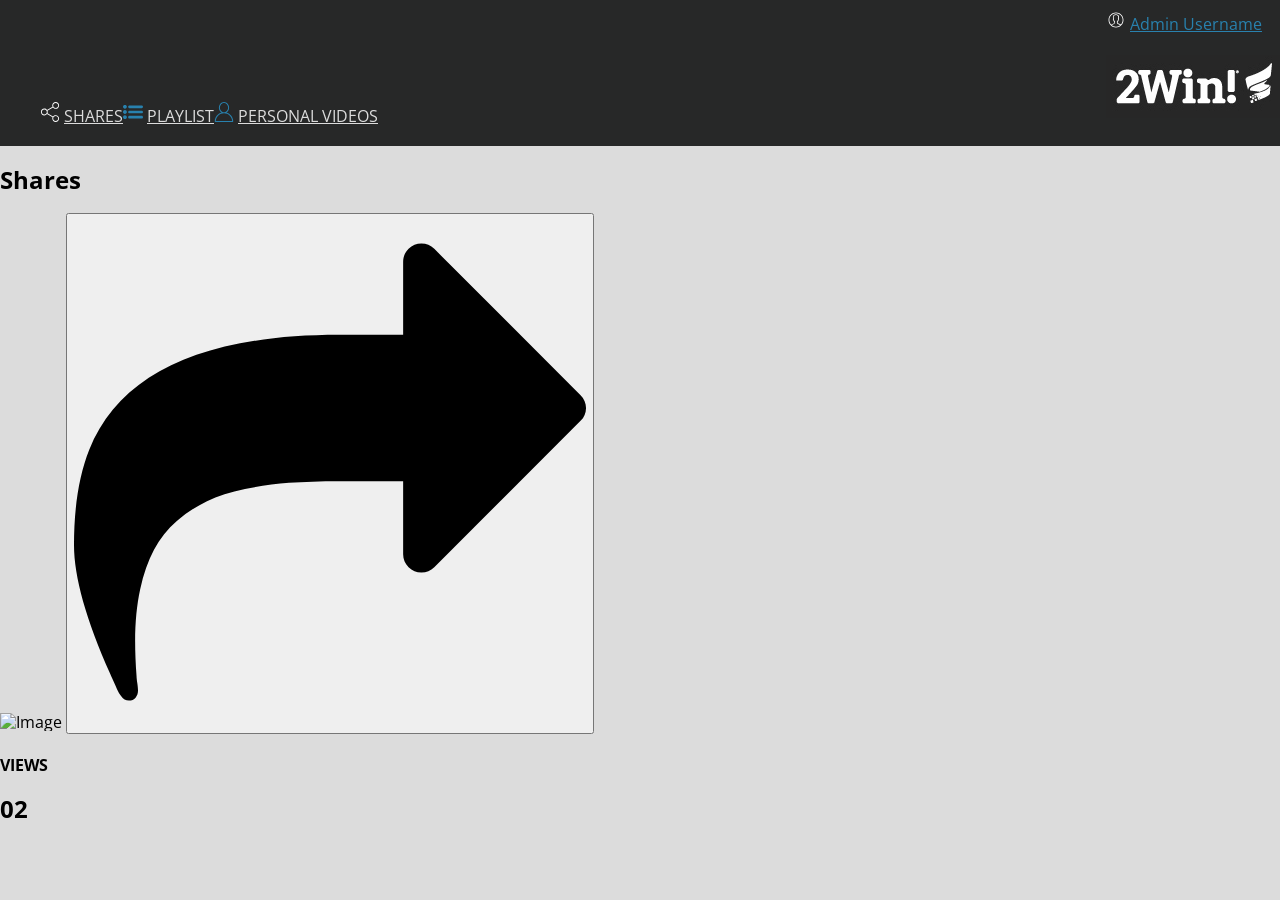
==== src/index.html @ eaaf0f6b "Start work with Html,add images, start work with styles.css file" ====
<!DOCTYPE html>
<html lang="en">
  <head>
    <meta charset="UTF-8">
    <link rel="preconnect" href="https://fonts.googleapis.com"> 
    <link rel="preconnect" href="https://fonts.gstatic.com" crossorigin> 
    <link href="https://fonts.googleapis.com/css2?family=Open+Sans&display=swap" rel="stylesheet">
    <link rel="stylesheet" href="normalize.css">
    <link rel="stylesheet" href="styles.css">
    <meta name="viewport" content="width=device-width, initial-scale=1">
    <title>Static Comp</title>
  </head>
  <body>
    <nav class="navigation">
        <ul class="nav">
            <li>
                <img src="images/nav_shares.svg" alt="share-icon">
                <a href="#">SHARES</a>
            </li>
            <li>
                <img src="images/nav_playlists.svg" alt="share-icon">
                <a href="#">PLAYLIST</a>
             </li>
             <li>
                <img src="images/nav_videos.svg" alt="share-icon">
                <a href="#">PERSONAL VIDEOS</a>
             </li>
        </ul>
        <div class="right">
            <div class="user-name">
                <img src="images/nav_username.svg" alt="share-icon">
                <a href="#">Admin Username</a>
            </div>
            <h1>
                <img src="images/logo.png" alt="Logo">
            </h1>
        </div>
    </nav>
    <main>
        <h2>Shares</h2>
        <section class="shares-container">
            <header>
                <img src="images/img1.svg" alt="Image">
                <button>
                    <img src="images/share_btn_icon.svg" alt="Share Arrow">
                </button>
                <h4>VIEWS</h4>
                <h2>02</h2>
            </header>

        </section>
    </main>
<!-- Do not include the scripts.js file here - it is done automatically by the webpack server -->
    <script src=""></script>
  </body>
</html>
---- src/styles.css ----
html {
    font-family: 'Open Sans', sans-serif;  
}
body {
    background-color: gainsboro;
}

.navigation {
    background-color: #272828;
    display: flex;
   justify-content: space-between;
}

.navigation .nav {
    display:inline;      
    display: flex;
    margin-top: 8%;
}
/* **************for iphone is next line******* */

@media only screen and (max-width: 600px) {

    .navigation .nav {
        font-size: smaller;
        flex-direction: column;
        justify-content: space-around;
        text-align: left;
        margin-left: 0;
        padding: 8px;
        max-width: 400px;   
    }  
}

.navigation .nav li{
    display: inline;
}

.navigation .nav li a {
    color: gainsboro;
}

.navigation .nav li img {
    height: 20px;
    display: inline;
}


.navigation .right {
    display: flex;
    flex-direction: column;
    justify-content: space-between;
    margin-top: 10px;
}
.navigation .right .user-name a {
    color: #2985b4f5;
}
.navigation .right .user-name img {
    height: 20px;
}
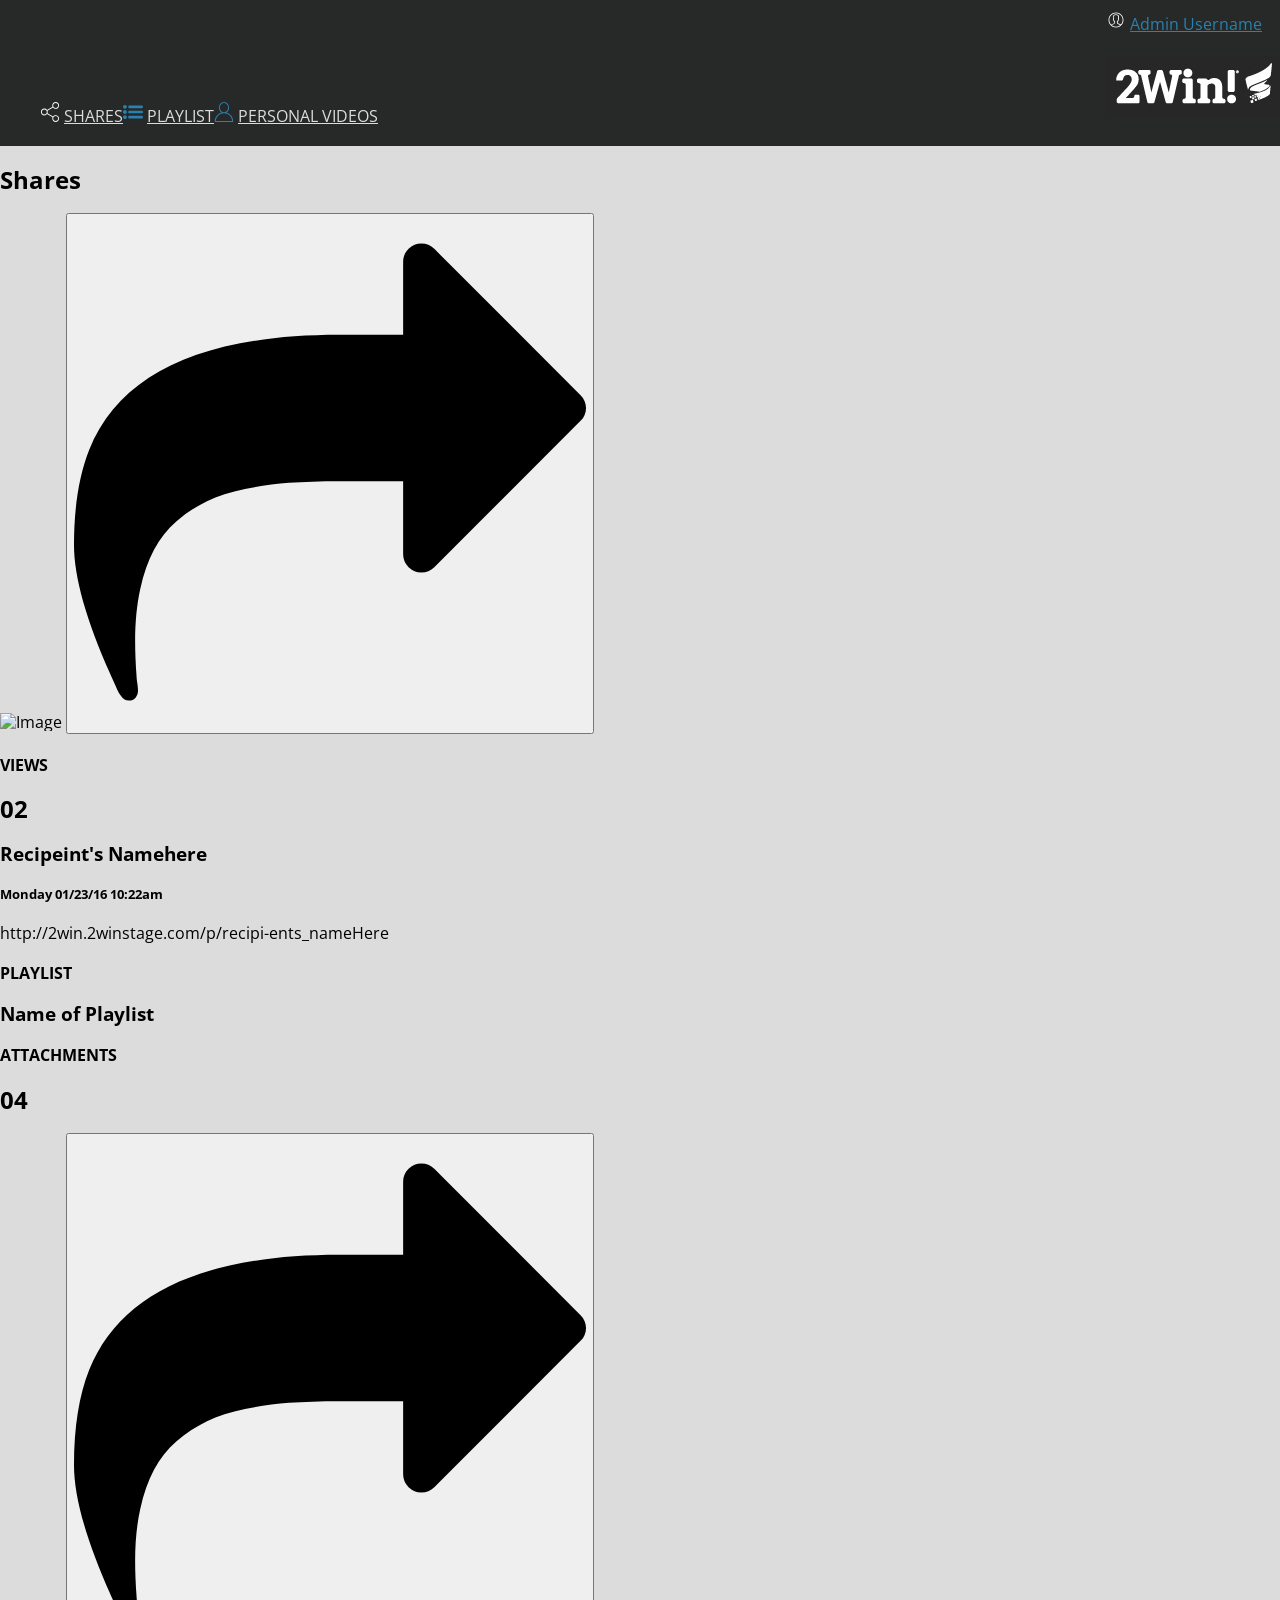
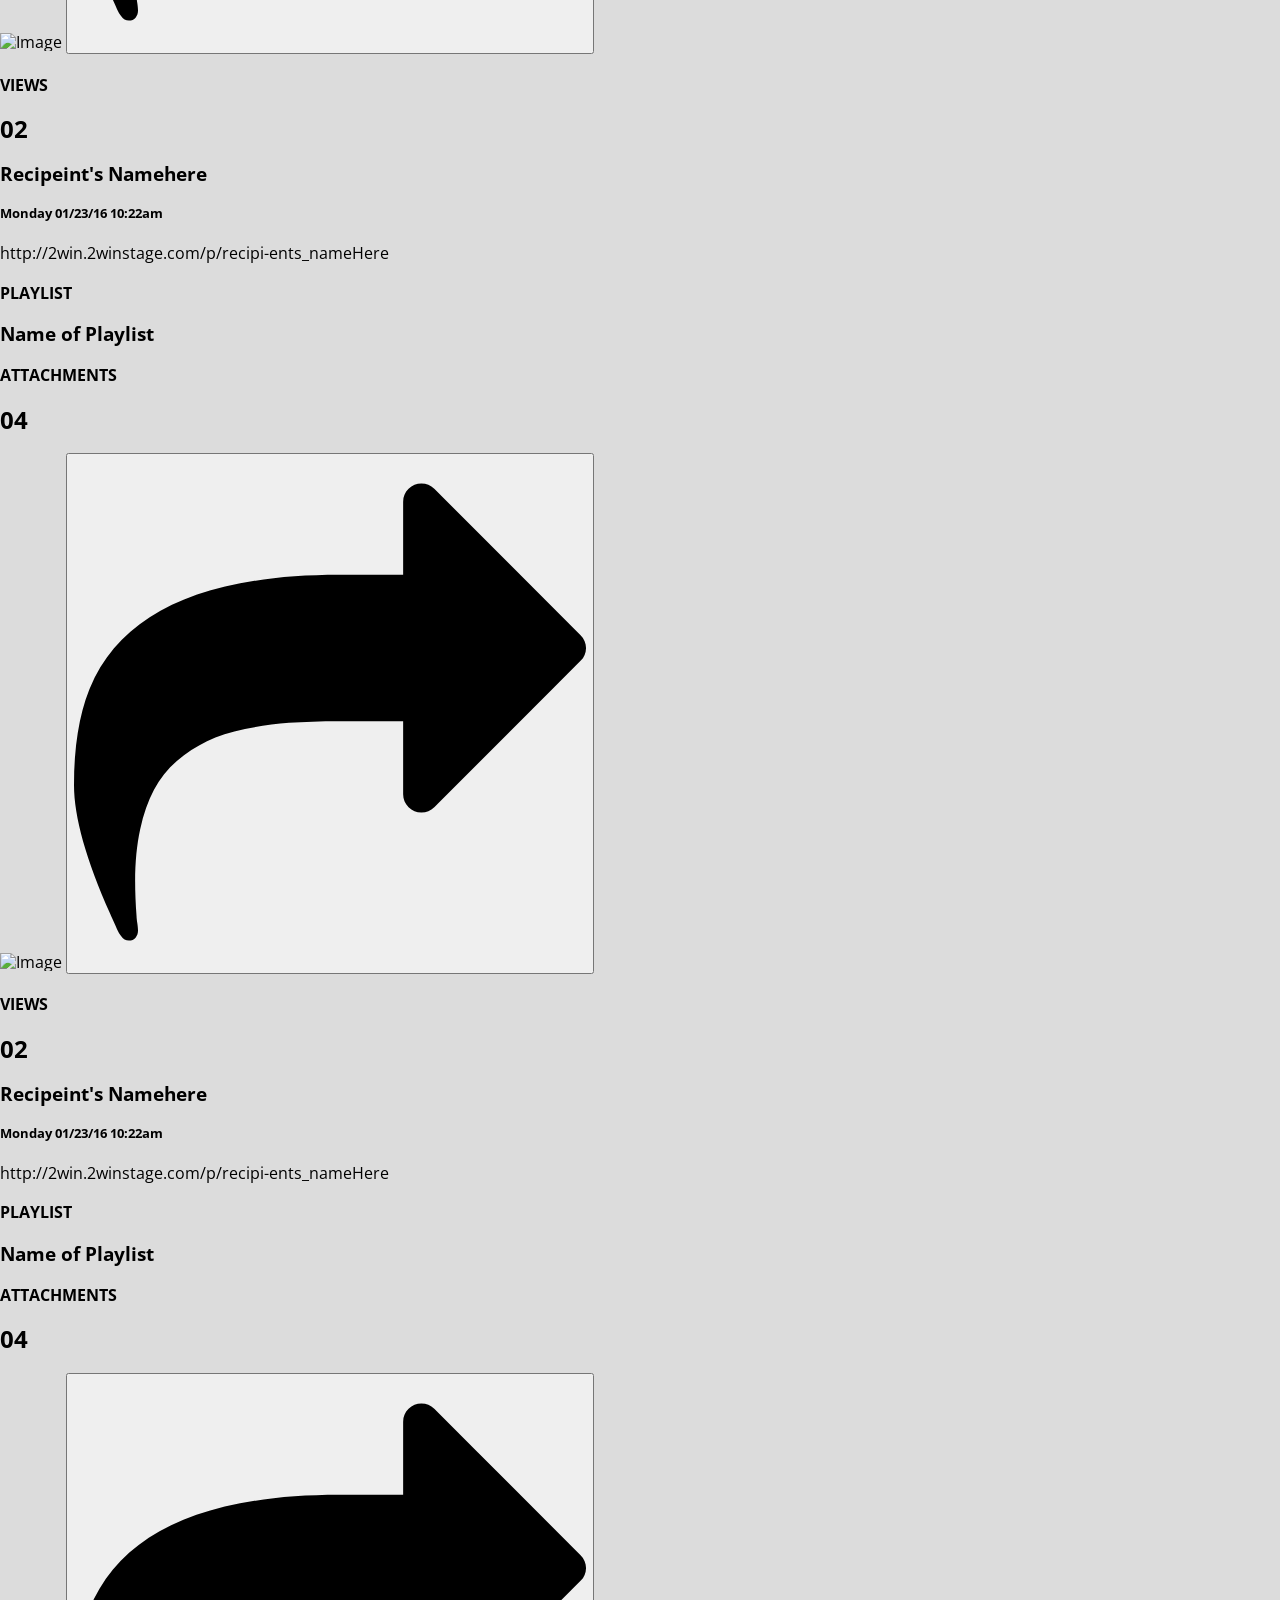
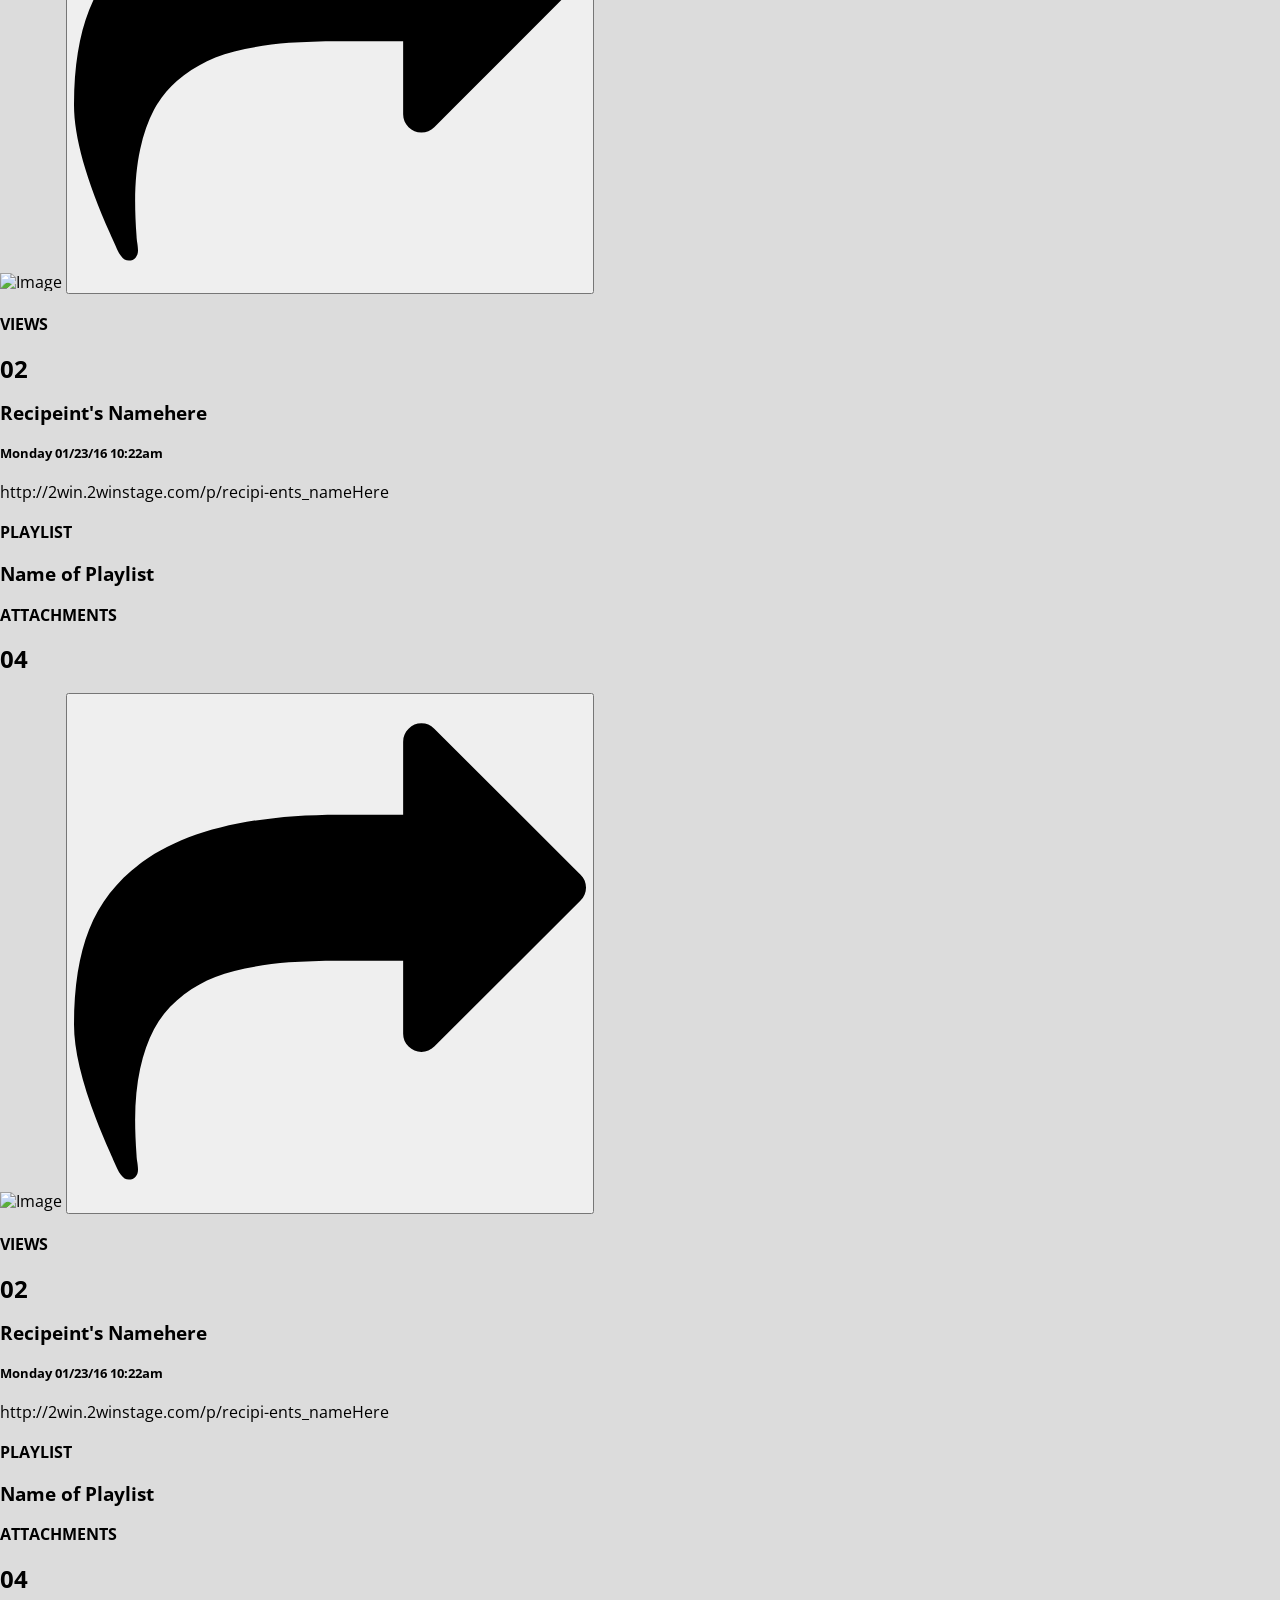
==== commit ee13cad3: "Add shares container area" ====
--- a/src/index.html
+++ b/src/index.html
@@ -38,18 +38,109 @@
     </nav>
     <main>
         <h2>Shares</h2>
-        <section class="shares-container">
-            <header>
-                <img src="images/img1.svg" alt="Image">
-                <button>
-                    <img src="images/share_btn_icon.svg" alt="Share Arrow">
-                </button>
-                <h4>VIEWS</h4>
-                <h2>02</h2>
-            </header>
+        <div class="shares-container">
+            <section class="card-container">
+                <header class="card-header">
+                    <img id="backgroundImage1" src="images/img1.svg" alt="Image">
+                    <button id="shareIcon">
+                        <img src="images/share_btn_icon.svg" alt="Share Arrow">
+                    </button>
+                    <h4>VIEWS</h4>
+                    <h2>02</h2>
+                </header>
+                <section class="card-body">
+                    <h3>Recipeint's Namehere</h3>
+                    <h5>Monday 01/23/16 10:22am</h5>
+                    <p>http://2win.2winstage.com/p/recipi-ents_nameHere</p>
+                    <h4>PLAYLIST</h4>
+                    <h3>Name of Playlist</h3>
+                    <h4>ATTACHMENTS</h4>
+                    <h2>04</h2>
+                </section>   
+            </section>
 
-        </section>
-    </main>
+            <section class="card-container">
+                <header class="card-header">
+                    <img id="backgroundImage2" src="images/img2.svg" alt="Image">
+                    <button id="shareIcon">
+                        <img src="images/share_btn_icon.svg" alt="Share Arrow">
+                    </button>
+                    <h4>VIEWS</h4>
+                    <h2>02</h2>
+                </header>
+                <section class="card-body">
+                    <h3>Recipeint's Namehere</h3>
+                    <h5>Monday 01/23/16 10:22am</h5>
+                    <p>http://2win.2winstage.com/p/recipi-ents_nameHere</p>
+                    <h4>PLAYLIST</h4>
+                    <h3>Name of Playlist</h3>
+                    <h4>ATTACHMENTS</h4>
+                    <h2>04</h2>
+                </section>   
+            </section>
+
+            <section class="card-container">
+                <header class="card-header">
+                    <img id="backgroundImage3" src="images/img3.svg" alt="Image">
+                    <button id="shareIcon">
+                        <img src="images/share_btn_icon.svg" alt="Share Arrow">
+                    </button>
+                    <h4>VIEWS</h4>
+                    <h2>02</h2>
+                </header>
+                <section class="card-body">
+                    <h3>Recipeint's Namehere</h3>
+                    <h5>Monday 01/23/16 10:22am</h5>
+                    <p>http://2win.2winstage.com/p/recipi-ents_nameHere</p>
+                    <h4>PLAYLIST</h4>
+                    <h3>Name of Playlist</h3>
+                    <h4>ATTACHMENTS</h4>
+                    <h2>04</h2>
+                </section>   
+            </section>
+
+            <section class="card-container">
+                <header class="card-header">
+                    <img id="backgroundImage4" src="images/img4.svg" alt="Image">
+                    <button id="shareIcon">
+                        <img src="images/share_btn_icon.svg" alt="Share Arrow">
+                    </button>
+                    <h4>VIEWS</h4>
+                    <h2>02</h2>
+                </header>
+                <section class="card-body">
+                    <h3>Recipeint's Namehere</h3>
+                    <h5>Monday 01/23/16 10:22am</h5>
+                    <p>http://2win.2winstage.com/p/recipi-ents_nameHere</p>
+                    <h4>PLAYLIST</h4>
+                    <h3>Name of Playlist</h3>
+                    <h4>ATTACHMENTS</h4>
+                    <h2>04</h2>
+                </section>   
+            </section>
+
+            <section class="card-container">
+                <header class="card-header">
+                    <img id="backgroundImage5" src="images/img5.svg" alt="Image">
+                    <button id="shareIcon">
+                        <img src="images/share_btn_icon.svg" alt="Share Arrow">
+                    </button>
+                    <h4>VIEWS</h4>
+                    <h2>02</h2>
+                </header>
+                <section class="card-body">
+                    <h3>Recipeint's Namehere</h3>
+                    <h5>Monday 01/23/16 10:22am</h5>
+                    <p>http://2win.2winstage.com/p/recipi-ents_nameHere</p>
+                    <h4>PLAYLIST</h4>
+                    <h3>Name of Playlist</h3>
+                    <h4>ATTACHMENTS</h4>
+                    <h2>04</h2>
+                </section>   
+            </section>
+        </div>
+
+        </main>
 <!-- Do not include the scripts.js file here - it is done automatically by the webpack server -->
     <script src=""></script>
   </body>
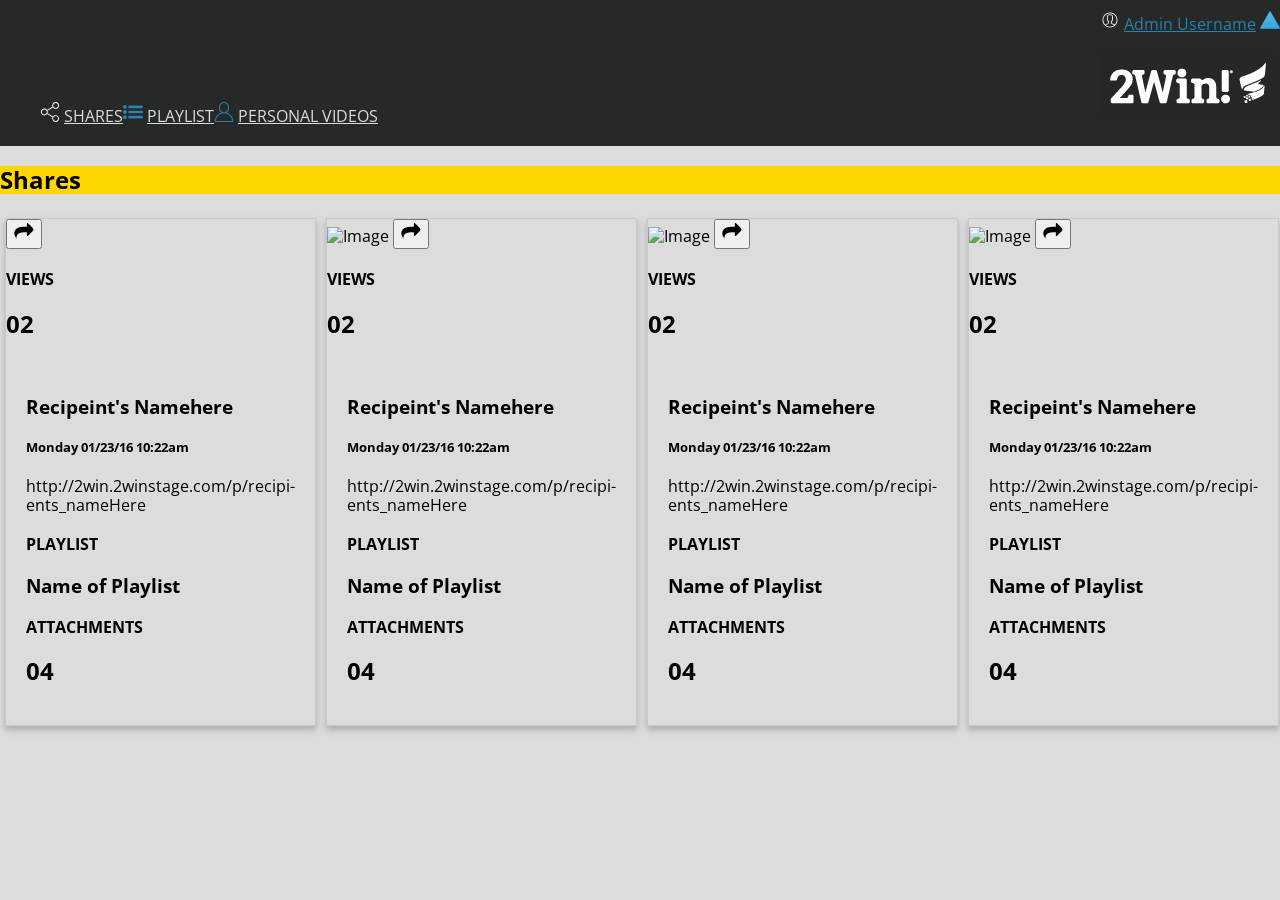
==== commit ced65c49: "work on shares area and cards" ====
--- a/src/index.html
+++ b/src/index.html
@@ -15,7 +15,7 @@
         <ul class="nav">
             <li>
                 <img src="images/nav_shares.svg" alt="share-icon">
-                <a href="#">SHARES</a>
+                <a id="shares" href="#">SHARES</a>
             </li>
             <li>
                 <img src="images/nav_playlists.svg" alt="share-icon">
@@ -30,6 +30,7 @@
             <div class="user-name">
                 <img src="images/nav_username.svg" alt="share-icon">
                 <a href="#">Admin Username</a>
+                <img id="arrow" src="images/blue_arrow.png" alt="blue-arrow">
             </div>
             <h1>
                 <img src="images/logo.png" alt="Logo">
@@ -41,7 +42,7 @@
         <div class="shares-container">
             <section class="card-container">
                 <header class="card-header">
-                    <img id="backgroundImage1" src="images/img1.svg" alt="Image">
+                    <!-- <img id="backgroundImage1" src="images/img1.jpg" alt="Image"> -->
                     <button id="shareIcon">
                         <img src="images/share_btn_icon.svg" alt="Share Arrow">
                     </button>
@@ -51,7 +52,9 @@
                 <section class="card-body">
                     <h3>Recipeint's Namehere</h3>
                     <h5>Monday 01/23/16 10:22am</h5>
-                    <p>http://2win.2winstage.com/p/recipi-ents_nameHere</p>
+                    <div class="link-box">
+                        <p>http://2win.2winstage.com/p/recipi-<br>ents_nameHere</p>
+                    </div>
                     <h4>PLAYLIST</h4>
                     <h3>Name of Playlist</h3>
                     <h4>ATTACHMENTS</h4>
@@ -71,7 +74,9 @@
                 <section class="card-body">
                     <h3>Recipeint's Namehere</h3>
                     <h5>Monday 01/23/16 10:22am</h5>
-                    <p>http://2win.2winstage.com/p/recipi-ents_nameHere</p>
+                    <div class="link-box">
+                        <p>http://2win.2winstage.com/p/recipi-<br>ents_nameHere</p>
+                    </div>
                     <h4>PLAYLIST</h4>
                     <h3>Name of Playlist</h3>
                     <h4>ATTACHMENTS</h4>
@@ -91,7 +96,9 @@
                 <section class="card-body">
                     <h3>Recipeint's Namehere</h3>
                     <h5>Monday 01/23/16 10:22am</h5>
-                    <p>http://2win.2winstage.com/p/recipi-ents_nameHere</p>
+                    <div class="link-box">
+                        <p>http://2win.2winstage.com/p/recipi-<br>ents_nameHere</p>
+                    </div>
                     <h4>PLAYLIST</h4>
                     <h3>Name of Playlist</h3>
                     <h4>ATTACHMENTS</h4>
@@ -111,7 +118,9 @@
                 <section class="card-body">
                     <h3>Recipeint's Namehere</h3>
                     <h5>Monday 01/23/16 10:22am</h5>
-                    <p>http://2win.2winstage.com/p/recipi-ents_nameHere</p>
+                    <div class="link-box">
+                        <p>http://2win.2winstage.com/p/recipi-<br>ents_nameHere</p>
+                    </div>
                     <h4>PLAYLIST</h4>
                     <h3>Name of Playlist</h3>
                     <h4>ATTACHMENTS</h4>
@@ -131,7 +140,9 @@
                 <section class="card-body">
                     <h3>Recipeint's Namehere</h3>
                     <h5>Monday 01/23/16 10:22am</h5>
-                    <p>http://2win.2winstage.com/p/recipi-ents_nameHere</p>
+                    <div class="link-box">
+                        <p>http://2win.2winstage.com/p/recipi-<br>ents_nameHere</p>
+                    </div>
                     <h4>PLAYLIST</h4>
                     <h3>Name of Playlist</h3>
                     <h4>ATTACHMENTS</h4>
--- a/src/styles.css
+++ b/src/styles.css
@@ -44,7 +44,6 @@
     display: inline;
 }
 
-
 .navigation .right {
     display: flex;
     flex-direction: column;
@@ -56,4 +55,25 @@
 }
 .navigation .right .user-name img {
     height: 20px;
-}+}
+main > h2 {
+    background-color: gold;
+    border: 2px blue;
+}
+.shares-container {
+    display: flex;
+    /* flex-direction: column; */
+}
+.shares-container .card-container {
+    border: 1px solid #aaa9a95e;
+    margin: 5px;
+    box-shadow: 0px 4px 6px 0px rgb(145 146 147 / 62%);
+}
+.shares-container .card-container .card-header #shareIcon img {
+    height: 20px;
+    border-radius: 50%;
+}
+.shares-container .card-container .card-body {
+    padding: 20px;
+
+}
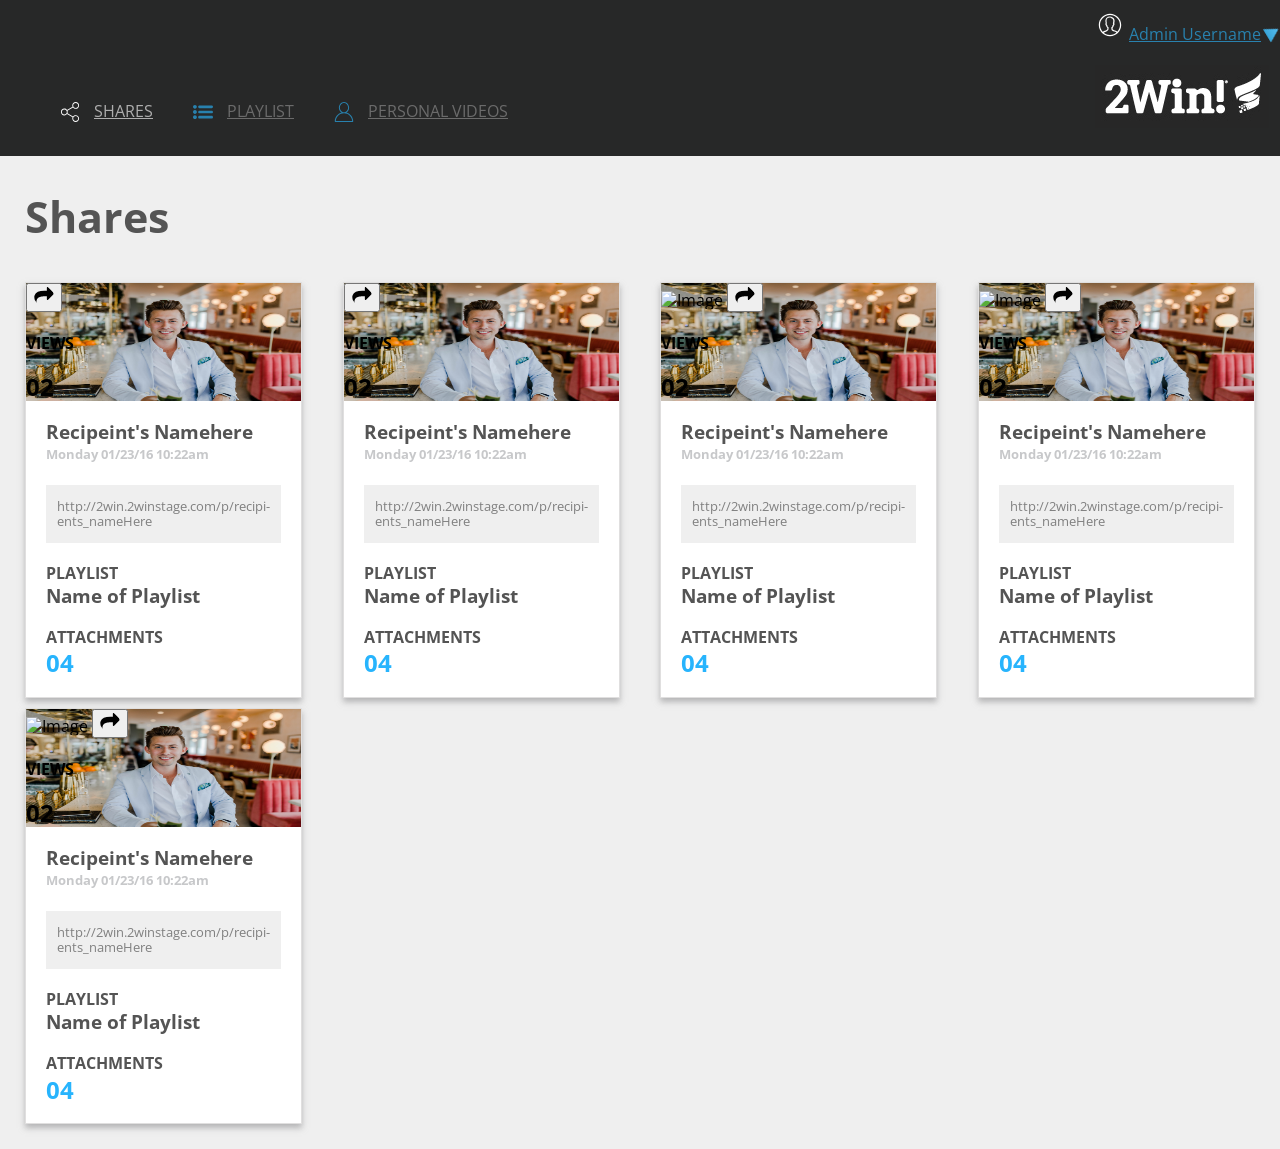
==== commit e7c03f7f: "Add id for second shares image" ====
--- a/src/index.html
+++ b/src/index.html
@@ -63,8 +63,8 @@
             </section>
 
             <section class="card-container">
-                <header class="card-header">
-                    <img id="backgroundImage2" src="images/img2.svg" alt="Image">
+                <header id="backgroundImage2"class="card-header">
+                    <!-- <img id="backgroundImage2" src="images/img2.svg" alt="Image"> -->
                     <button id="shareIcon">
                         <img src="images/share_btn_icon.svg" alt="Share Arrow">
                     </button>
--- a/src/styles.css
+++ b/src/styles.css
@@ -2,7 +2,7 @@
     font-family: 'Open Sans', sans-serif;  
 }
 body {
-    background-color: gainsboro;
+    background-color: #efefef;
 }
 
 .navigation {
@@ -11,8 +11,7 @@
    justify-content: space-between;
 }
 
-.navigation .nav {
-    display:inline;      
+.navigation .nav {     
     display: flex;
     margin-top: 8%;
 }
@@ -31,17 +30,24 @@
     }  
 }
 
-.navigation .nav li{
+.navigation .nav li {
     display: inline;
+    margin: 0px 20px;
+}
+
+.navigation .nav li #shares {
+    color: #aeaeae;
 }
 
 .navigation .nav li a {
-    color: gainsboro;
+    color: #6b6b6b;
 }
 
 .navigation .nav li img {
+    display: inline;
     height: 20px;
-    display: inline;
+    margin-right: 10px;
+    margin-bottom: -5px;
 }
 
 .navigation .right {
@@ -53,27 +59,79 @@
 .navigation .right .user-name a {
     color: #2985b4f5;
 }
+
 .navigation .right .user-name img {
-    height: 20px;
+    height: 30px;
 }
+
+.navigation .right .user-name #arrow {
+    height: 15px;
+    transform: rotateZ(59deg);
+}
+
 main > h2 {
-    background-color: gold;
-    border: 2px blue;
+    margin-left: 25px;
+    color: #545454;
+    font-size: 43px;
 }
+
 .shares-container {
     display: flex;
+    flex-wrap: wrap;
+    justify-content: space-between;
+    margin: 20px;
+   
     /* flex-direction: column; */
 }
 .shares-container .card-container {
+    background-color: #ffffff;
     border: 1px solid #aaa9a95e;
+    /* padding: 20px; */
     margin: 5px;
     box-shadow: 0px 4px 6px 0px rgb(145 146 147 / 62%);
 }
+.shares-container .card-container .card-header {
+    background-image: url("images/img1.jpg");
+    background-size: 100% 100%;
+}
+.shares-container .card-container .card-header > h2 {
+    padding: 0;
+    margin:0;
+}
+
 .shares-container .card-container .card-header #shareIcon img {
     height: 20px;
     border-radius: 50%;
 }
+
 .shares-container .card-container .card-body {
     padding: 20px;
+    color: #545454;
+}
+
+.shares-container .card-container .card-body h3 {
+    margin: 0;
+}
+
+.shares-container .card-container .card-body h5 {
+    margin-top: 5px;
+    color: #c7c8ca;
+}
+
+.shares-container .card-container .card-body .link-box {
+    background-color: #efefef;
+    padding: 1px;
 
 }
+.shares-container .card-container .card-body .link-box p {
+    font-size: 13px;
+    color: gray;
+    padding: 0px 10px;
+}
+.shares-container .card-container .card-body h4 {
+    margin-bottom: 3px;
+}
+.shares-container .card-container .card-body > h2 {
+   margin: 0px;
+   color: #27b4fd;
+}
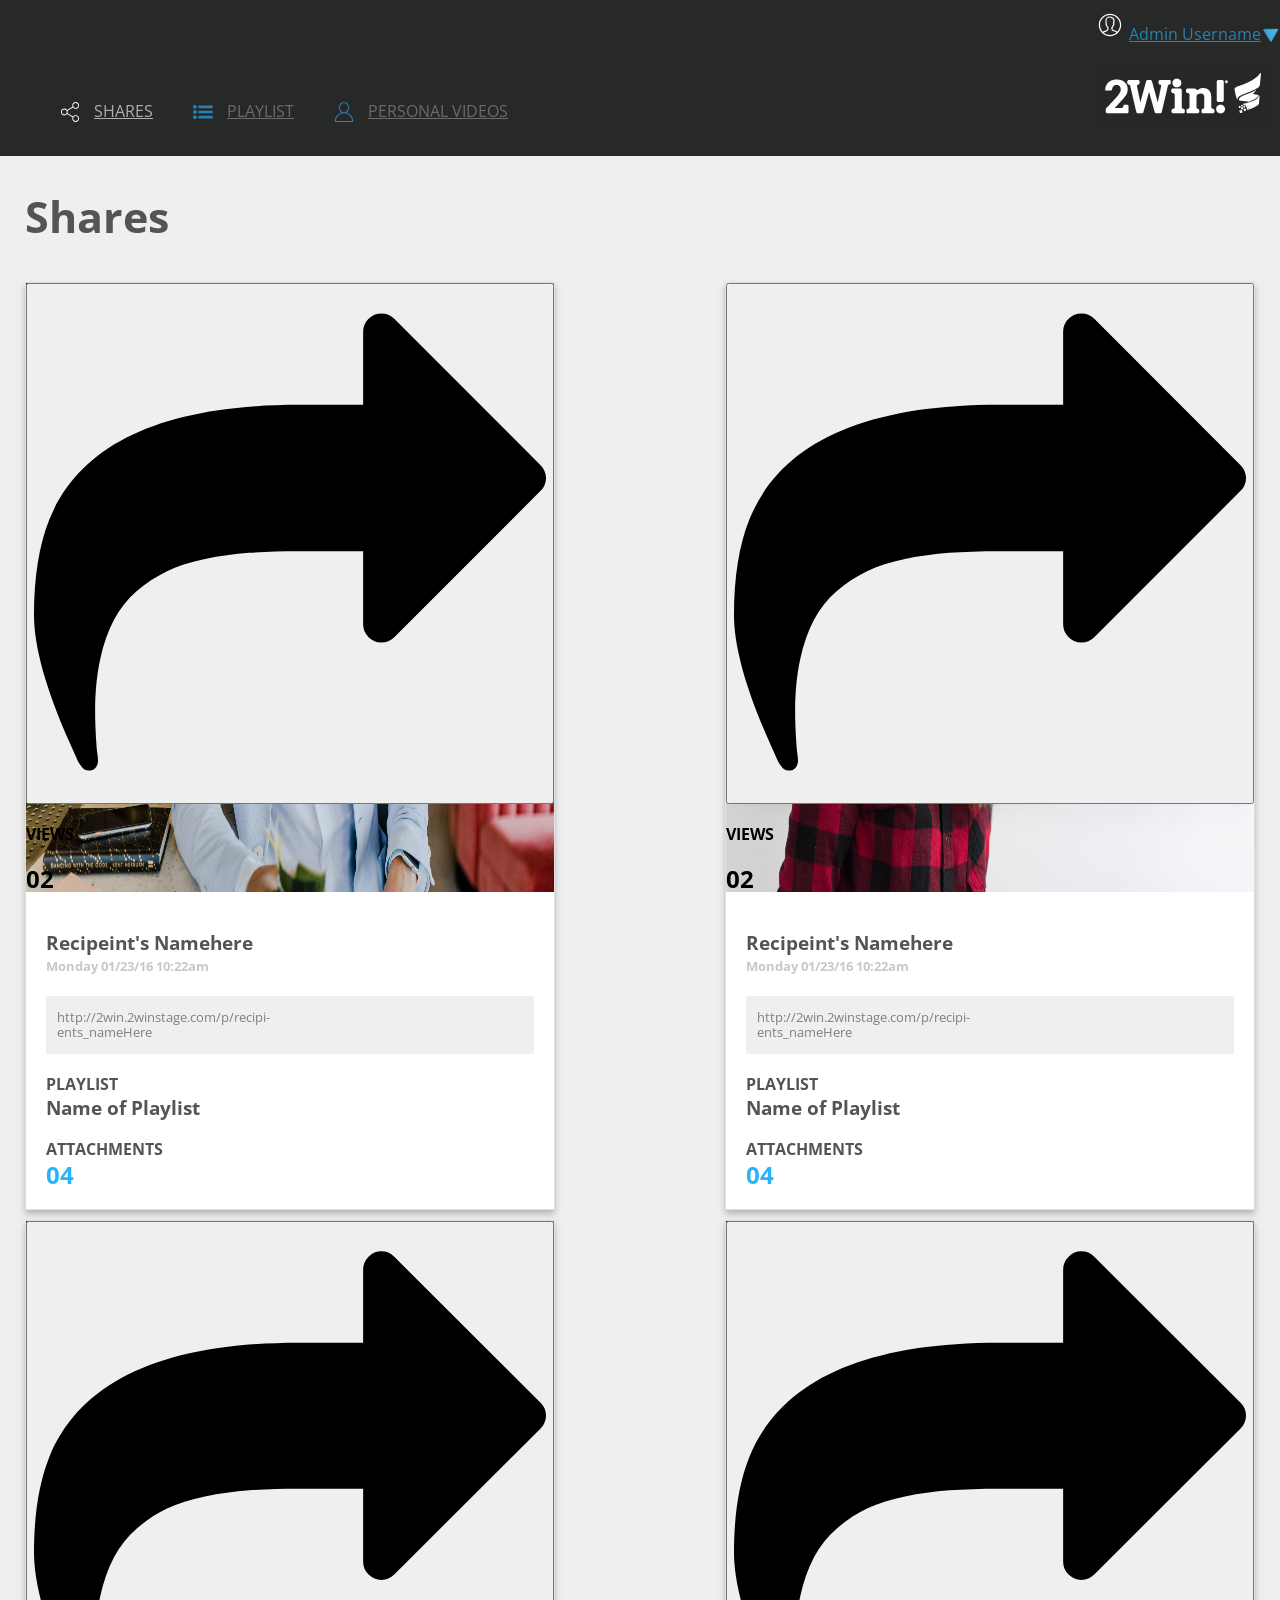
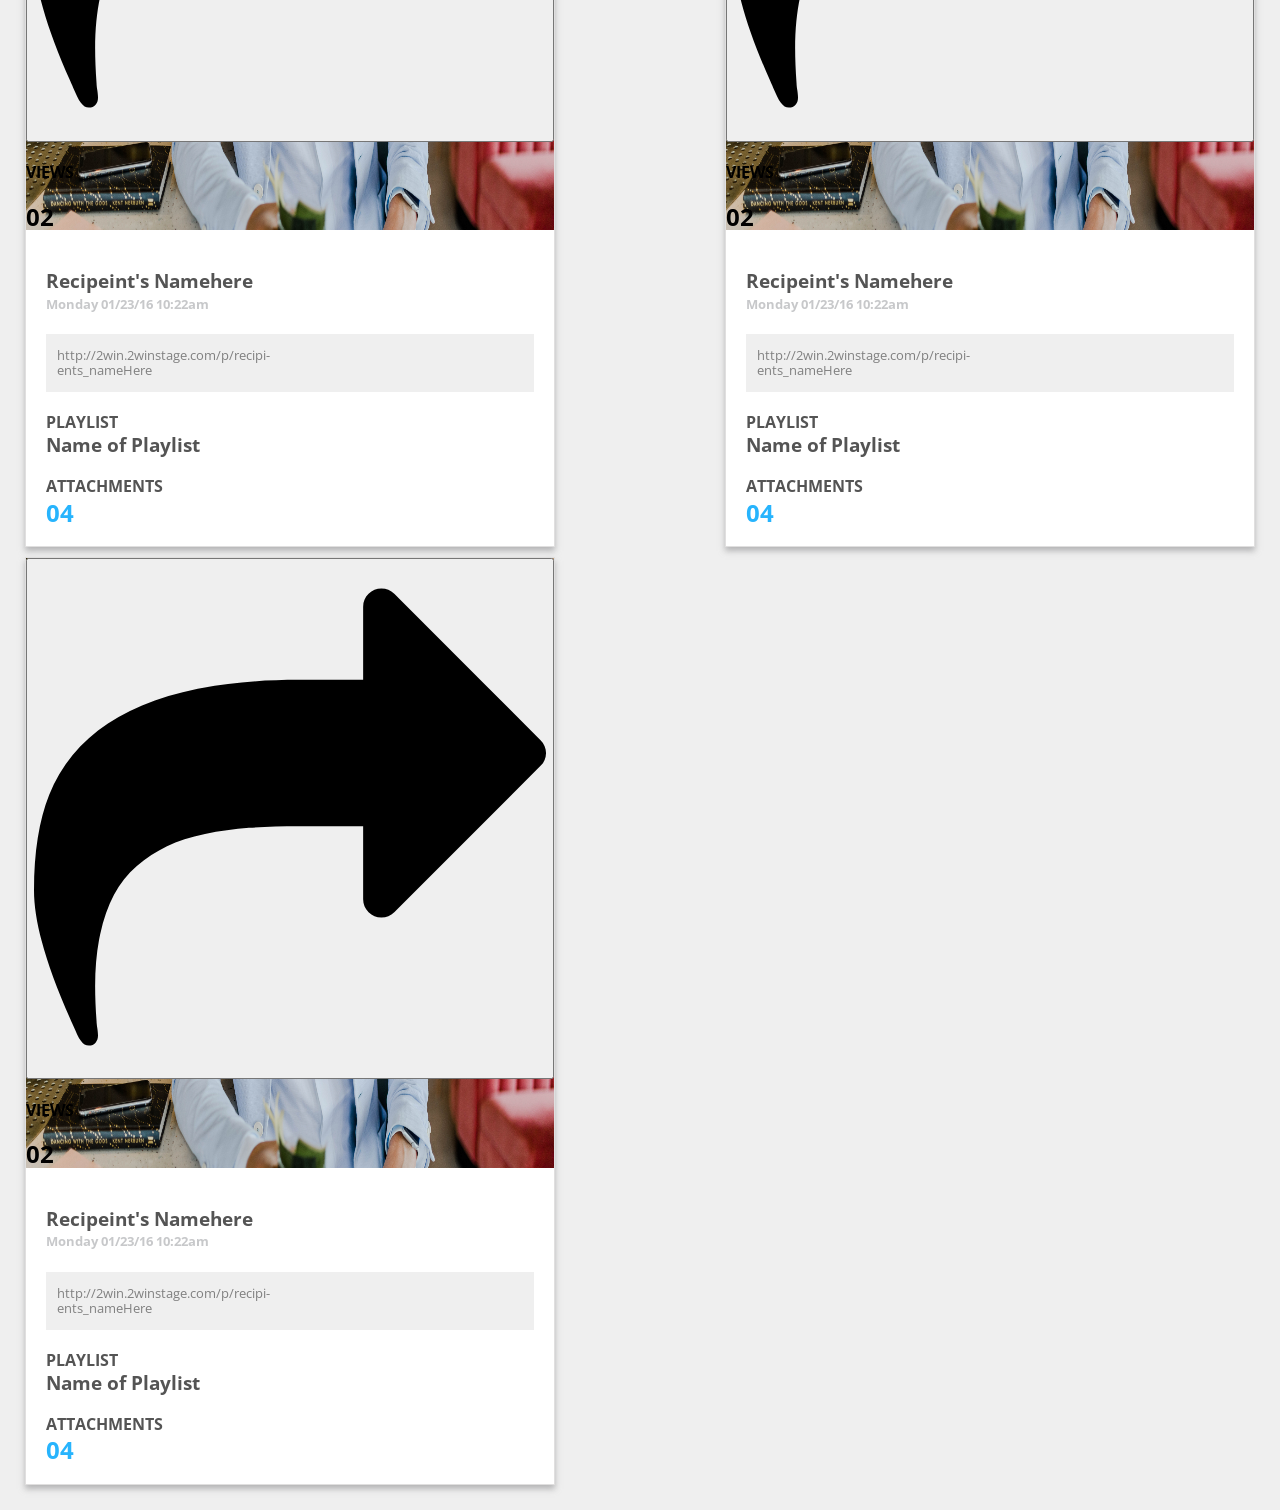
==== commit 68e584b5: "Add card header" ====
--- a/src/index.html
+++ b/src/index.html
@@ -42,12 +42,13 @@
         <div class="shares-container">
             <section class="card-container">
                 <header class="card-header">
-                    <!-- <img id="backgroundImage1" src="images/img1.jpg" alt="Image"> -->
-                    <button id="shareIcon">
+                    <button class="share-icon">
                         <img src="images/share_btn_icon.svg" alt="Share Arrow">
                     </button>
-                    <h4>VIEWS</h4>
-                    <h2>02</h2>
+                    <div class="number-of-views">
+                        <h4>VIEWS</h4>
+                        <h2>02</h2>
+                    </div>
                 </header>
                 <section class="card-body">
                     <h3>Recipeint's Namehere</h3>
@@ -64,12 +65,13 @@
 
             <section class="card-container">
                 <header id="backgroundImage2"class="card-header">
-                    <!-- <img id="backgroundImage2" src="images/img2.svg" alt="Image"> -->
-                    <button id="shareIcon">
+                    <button class="share-icon">
                         <img src="images/share_btn_icon.svg" alt="Share Arrow">
                     </button>
-                    <h4>VIEWS</h4>
-                    <h2>02</h2>
+                    <div class="number-of-views">
+                        <h4>VIEWS</h4>
+                        <h2>02</h2>
+                    </div>
                 </header>
                 <section class="card-body">
                     <h3>Recipeint's Namehere</h3>
@@ -86,12 +88,13 @@
 
             <section class="card-container">
                 <header class="card-header">
-                    <img id="backgroundImage3" src="images/img3.svg" alt="Image">
-                    <button id="shareIcon">
+                    <button class="share-icon">
                         <img src="images/share_btn_icon.svg" alt="Share Arrow">
                     </button>
-                    <h4>VIEWS</h4>
-                    <h2>02</h2>
+                    <div class="number-of-views">
+                        <h4>VIEWS</h4>
+                        <h2>02</h2>
+                    </div>
                 </header>
                 <section class="card-body">
                     <h3>Recipeint's Namehere</h3>
@@ -108,12 +111,13 @@
 
             <section class="card-container">
                 <header class="card-header">
-                    <img id="backgroundImage4" src="images/img4.svg" alt="Image">
-                    <button id="shareIcon">
+                    <button class="share-icon">
                         <img src="images/share_btn_icon.svg" alt="Share Arrow">
                     </button>
-                    <h4>VIEWS</h4>
-                    <h2>02</h2>
+                    <div class="number-of-views">
+                        <h4>VIEWS</h4>
+                        <h2>02</h2>
+                    </div>
                 </header>
                 <section class="card-body">
                     <h3>Recipeint's Namehere</h3>
@@ -130,12 +134,13 @@
 
             <section class="card-container">
                 <header class="card-header">
-                    <img id="backgroundImage5" src="images/img5.svg" alt="Image">
-                    <button id="shareIcon">
+                    <button class="share-icon">
                         <img src="images/share_btn_icon.svg" alt="Share Arrow">
                     </button>
-                    <h4>VIEWS</h4>
-                    <h2>02</h2>
+                    <div class="number-of-views">
+                        <h4>VIEWS</h4>
+                        <h2>02</h2>
+                    </div>
                 </header>
                 <section class="card-body">
                     <h3>Recipeint's Namehere</h3>
--- a/src/styles.css
+++ b/src/styles.css
@@ -94,14 +94,30 @@
     background-image: url("images/img1.jpg");
     background-size: 100% 100%;
 }
-.shares-container .card-container .card-header > h2 {
-    padding: 0;
-    margin:0;
+.shares-container .card-container #backgroundImage2 {
+    background-image: url("images/img2.jpg");
+    background-size: 100% 100%;
 }
 
 .shares-container .card-container .card-header #shareIcon img {
     height: 20px;
     border-radius: 50%;
+}
+
+.shares-container .card-container .card-header > h2 {
+    padding: 0;
+    margin:0;
+    color:ghostwhite;
+    text-align: end;
+    margin-right: 10px;
+    padding-bottom: 63px;
+}
+
+.shares-container .card-container .card-header > h4 {
+    padding: 0;
+    margin:0;
+    color:ghostwhite;
+    text-align: end;
 }
 
 .shares-container .card-container .card-body {
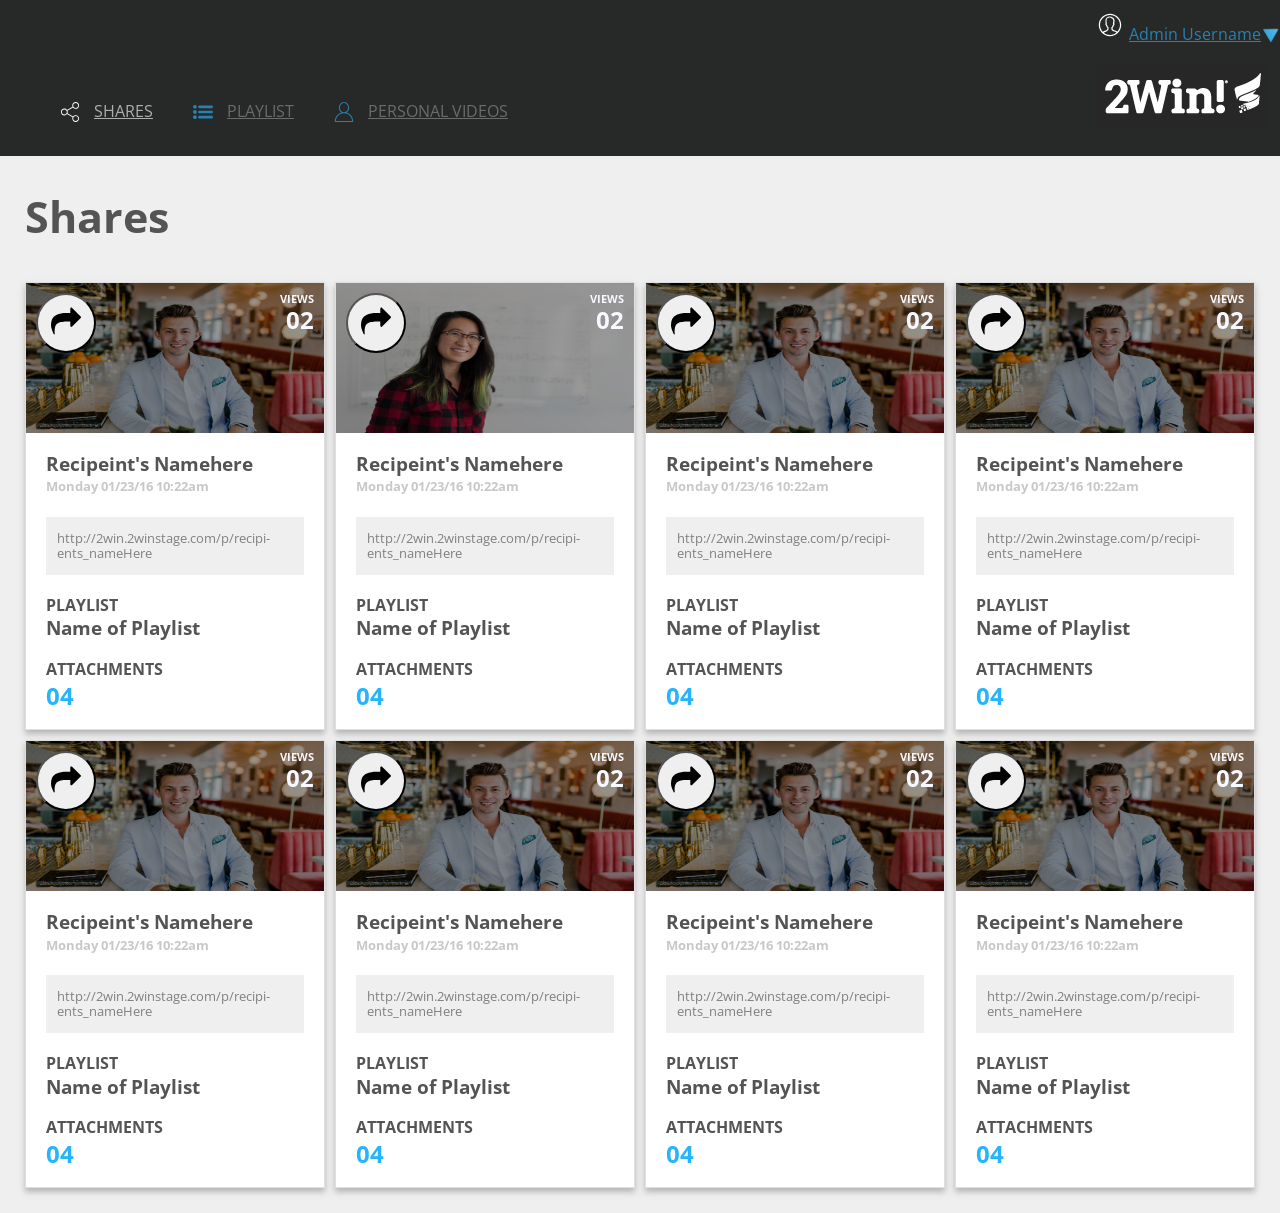
==== commit 65243249: "Add 8 cards to html" ====
--- a/src/index.html
+++ b/src/index.html
@@ -64,76 +64,145 @@
             </section>
 
             <section class="card-container">
-                <header id="backgroundImage2"class="card-header">
-                    <button class="share-icon">
-                        <img src="images/share_btn_icon.svg" alt="Share Arrow">
-                    </button>
-                    <div class="number-of-views">
-                        <h4>VIEWS</h4>
-                        <h2>02</h2>
-                    </div>
-                </header>
-                <section class="card-body">
-                    <h3>Recipeint's Namehere</h3>
-                    <h5>Monday 01/23/16 10:22am</h5>
-                    <div class="link-box">
-                        <p>http://2win.2winstage.com/p/recipi-<br>ents_nameHere</p>
-                    </div>
-                    <h4>PLAYLIST</h4>
-                    <h3>Name of Playlist</h3>
-                    <h4>ATTACHMENTS</h4>
-                    <h2>04</h2>
-                </section>   
-            </section>
-
-            <section class="card-container">
-                <header class="card-header">
-                    <button class="share-icon">
-                        <img src="images/share_btn_icon.svg" alt="Share Arrow">
-                    </button>
-                    <div class="number-of-views">
-                        <h4>VIEWS</h4>
-                        <h2>02</h2>
-                    </div>
-                </header>
-                <section class="card-body">
-                    <h3>Recipeint's Namehere</h3>
-                    <h5>Monday 01/23/16 10:22am</h5>
-                    <div class="link-box">
-                        <p>http://2win.2winstage.com/p/recipi-<br>ents_nameHere</p>
-                    </div>
-                    <h4>PLAYLIST</h4>
-                    <h3>Name of Playlist</h3>
-                    <h4>ATTACHMENTS</h4>
-                    <h2>04</h2>
-                </section>   
-            </section>
-
-            <section class="card-container">
-                <header class="card-header">
-                    <button class="share-icon">
-                        <img src="images/share_btn_icon.svg" alt="Share Arrow">
-                    </button>
-                    <div class="number-of-views">
-                        <h4>VIEWS</h4>
-                        <h2>02</h2>
-                    </div>
-                </header>
-                <section class="card-body">
-                    <h3>Recipeint's Namehere</h3>
-                    <h5>Monday 01/23/16 10:22am</h5>
-                    <div class="link-box">
-                        <p>http://2win.2winstage.com/p/recipi-<br>ents_nameHere</p>
-                    </div>
-                    <h4>PLAYLIST</h4>
-                    <h3>Name of Playlist</h3>
-                    <h4>ATTACHMENTS</h4>
-                    <h2>04</h2>
-                </section>   
-            </section>
-
-            <section class="card-container">
-                <header class="card-header">
+                <header id="backgroundImage2" class="card-header">
+                    <button class="share-icon">
+                        <img src="images/share_btn_icon.svg" alt="Share Arrow">
+                    </button>
+                    <div class="number-of-views">
+                        <h4>VIEWS</h4>
+                        <h2>02</h2>
+                    </div>
+                </header>
+                <section class="card-body">
+                    <h3>Recipeint's Namehere</h3>
+                    <h5>Monday 01/23/16 10:22am</h5>
+                    <div class="link-box">
+                        <p>http://2win.2winstage.com/p/recipi-<br>ents_nameHere</p>
+                    </div>
+                    <h4>PLAYLIST</h4>
+                    <h3>Name of Playlist</h3>
+                    <h4>ATTACHMENTS</h4>
+                    <h2>04</h2>
+                </section>   
+            </section>
+
+            <section class="card-container">
+                <header id="backgroundImage3" class="card-header">
+                    <button class="share-icon">
+                        <img src="images/share_btn_icon.svg" alt="Share Arrow">
+                    </button>
+                    <div class="number-of-views">
+                        <h4>VIEWS</h4>
+                        <h2>02</h2>
+                    </div>
+                </header>
+                <section class="card-body">
+                    <h3>Recipeint's Namehere</h3>
+                    <h5>Monday 01/23/16 10:22am</h5>
+                    <div class="link-box">
+                        <p>http://2win.2winstage.com/p/recipi-<br>ents_nameHere</p>
+                    </div>
+                    <h4>PLAYLIST</h4>
+                    <h3>Name of Playlist</h3>
+                    <h4>ATTACHMENTS</h4>
+                    <h2>04</h2>
+                </section>   
+            </section>
+
+            <section class="card-container">
+                <header id="backgroundImage4" class="card-header">
+                    <button class="share-icon">
+                        <img src="images/share_btn_icon.svg" alt="Share Arrow">
+                    </button>
+                    <div class="number-of-views">
+                        <h4>VIEWS</h4>
+                        <h2>02</h2>
+                    </div>
+                </header>
+                <section class="card-body">
+                    <h3>Recipeint's Namehere</h3>
+                    <h5>Monday 01/23/16 10:22am</h5>
+                    <div class="link-box">
+                        <p>http://2win.2winstage.com/p/recipi-<br>ents_nameHere</p>
+                    </div>
+                    <h4>PLAYLIST</h4>
+                    <h3>Name of Playlist</h3>
+                    <h4>ATTACHMENTS</h4>
+                    <h2>04</h2>
+                </section>   
+            </section>
+
+            <section class="card-container">
+                <header id="backgroundImage5" class="card-header">
+                    <button class="share-icon">
+                        <img src="images/share_btn_icon.svg" alt="Share Arrow">
+                    </button>
+                    <div class="number-of-views">
+                        <h4>VIEWS</h4>
+                        <h2>02</h2>
+                    </div>
+                </header>
+                <section class="card-body">
+                    <h3>Recipeint's Namehere</h3>
+                    <h5>Monday 01/23/16 10:22am</h5>
+                    <div class="link-box">
+                        <p>http://2win.2winstage.com/p/recipi-<br>ents_nameHere</p>
+                    </div>
+                    <h4>PLAYLIST</h4>
+                    <h3>Name of Playlist</h3>
+                    <h4>ATTACHMENTS</h4>
+                    <h2>04</h2>
+                </section>   
+            </section>
+
+            <section class="card-container">
+                <header id="backgroundImage6" class="card-header">
+                    <button class="share-icon">
+                        <img src="images/share_btn_icon.svg" alt="Share Arrow">
+                    </button>
+                    <div class="number-of-views">
+                        <h4>VIEWS</h4>
+                        <h2>02</h2>
+                    </div>
+                </header>
+                <section class="card-body">
+                    <h3>Recipeint's Namehere</h3>
+                    <h5>Monday 01/23/16 10:22am</h5>
+                    <div class="link-box">
+                        <p>http://2win.2winstage.com/p/recipi-<br>ents_nameHere</p>
+                    </div>
+                    <h4>PLAYLIST</h4>
+                    <h3>Name of Playlist</h3>
+                    <h4>ATTACHMENTS</h4>
+                    <h2>04</h2>
+                </section>   
+            </section>
+
+            <section class="card-container">
+                <header id="backgroundImage7" class="card-header">
+                    <button class="share-icon">
+                        <img src="images/share_btn_icon.svg" alt="Share Arrow">
+                    </button>
+                    <div class="number-of-views">
+                        <h4>VIEWS</h4>
+                        <h2>02</h2>
+                    </div>
+                </header>
+                <section class="card-body">
+                    <h3>Recipeint's Namehere</h3>
+                    <h5>Monday 01/23/16 10:22am</h5>
+                    <div class="link-box">
+                        <p>http://2win.2winstage.com/p/recipi-<br>ents_nameHere</p>
+                    </div>
+                    <h4>PLAYLIST</h4>
+                    <h3>Name of Playlist</h3>
+                    <h4>ATTACHMENTS</h4>
+                    <h2>04</h2>
+                </section>   
+            </section>
+
+            <section class="card-container">
+                <header id="backgroundImage8" class="card-header">
                     <button class="share-icon">
                         <img src="images/share_btn_icon.svg" alt="Share Arrow">
                     </button>
@@ -157,7 +226,6 @@
         </div>
 
         </main>
-<!-- Do not include the scripts.js file here - it is done automatically by the webpack server -->
     <script src=""></script>
   </body>
 </html>
--- a/src/styles.css
+++ b/src/styles.css
@@ -76,32 +76,57 @@
 }
 
 .shares-container {
-    display: flex;
+    display: grid;
+    grid-template-columns: repeat(auto-fit, minmax(280px,0.5fr));
+
+    /* display: flex;
     flex-wrap: wrap;
-    justify-content: space-between;
+    justify-content: space-between; */
     margin: 20px;
-   
-    /* flex-direction: column; */
 }
+
 .shares-container .card-container {
     background-color: #ffffff;
     border: 1px solid #aaa9a95e;
-    /* padding: 20px; */
     margin: 5px;
     box-shadow: 0px 4px 6px 0px rgb(145 146 147 / 62%);
 }
+
 .shares-container .card-container .card-header {
     background-image: url("images/img1.jpg");
     background-size: 100% 100%;
+    position:relative;
+    height: 150px;
 }
+
 .shares-container .card-container #backgroundImage2 {
     background-image: url("images/img2.jpg");
     background-size: 100% 100%;
 }
 
-.shares-container .card-container .card-header #shareIcon img {
-    height: 20px;
-    border-radius: 50%;
+.shares-container .card-container .card-header::before {
+    content: " ";
+    display: block;
+    position:absolute;
+    top: 0;
+    left: 0;
+    width: 100%; 
+    height: 100%;
+    background-color: #0006;
+    z-index: 0;
+}
+
+.shares-container .card-container .card-header .share-icon {
+   position: absolute;
+   border-radius: 50%;
+   top: 10px;
+   left: 10px;
+   width: 60px;
+   height: 60px;
+}
+
+.shares-container .card-container .card-header .share-icon img {
+    height: 55%;
 }
 
 .shares-container .card-container .card-header > h2 {
@@ -113,11 +138,22 @@
     padding-bottom: 63px;
 }
 
-.shares-container .card-container .card-header > h4 {
-    padding: 0;
-    margin:0;
+.shares-container .card-container .card-header .number-of-views {
+    position: absolute;
+    right: 10px;
+    top: 10px;
     color:ghostwhite;
     text-align: end;
+    margin: 0;
+}
+
+.shares-container .card-container .card-header .number-of-views > h4 {
+    margin: 0;
+    font-size: 11px;
+}
+
+.shares-container .card-container .card-header .number-of-views > h2 {
+    margin: 0;
 }
 
 .shares-container .card-container .card-body {
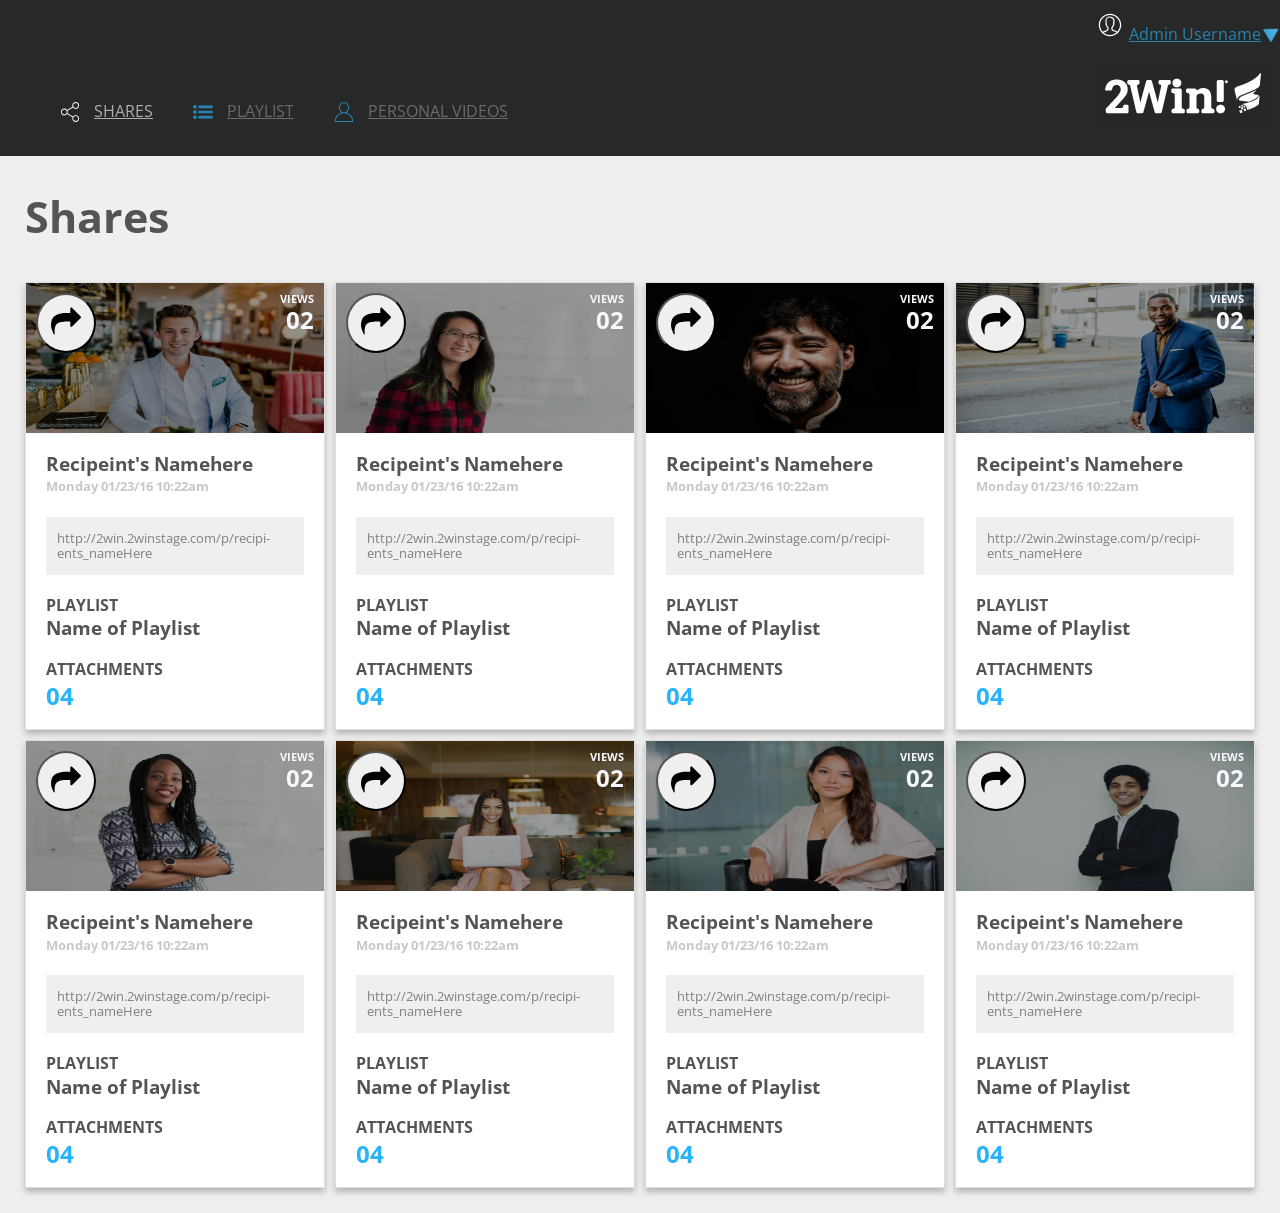
==== commit 74c74e4d: "Delete unecessary lines and add lines" ====
--- a/src/index.html
+++ b/src/index.html
@@ -62,7 +62,6 @@
                     <h2>04</h2>
                 </section>   
             </section>
-
             <section class="card-container">
                 <header id="backgroundImage2" class="card-header">
                     <button class="share-icon">
@@ -85,7 +84,6 @@
                     <h2>04</h2>
                 </section>   
             </section>
-
             <section class="card-container">
                 <header id="backgroundImage3" class="card-header">
                     <button class="share-icon">
@@ -108,7 +106,6 @@
                     <h2>04</h2>
                 </section>   
             </section>
-
             <section class="card-container">
                 <header id="backgroundImage4" class="card-header">
                     <button class="share-icon">
@@ -131,7 +128,6 @@
                     <h2>04</h2>
                 </section>   
             </section>
-
             <section class="card-container">
                 <header id="backgroundImage5" class="card-header">
                     <button class="share-icon">
@@ -154,7 +150,6 @@
                     <h2>04</h2>
                 </section>   
             </section>
-
             <section class="card-container">
                 <header id="backgroundImage6" class="card-header">
                     <button class="share-icon">
@@ -177,7 +172,6 @@
                     <h2>04</h2>
                 </section>   
             </section>
-
             <section class="card-container">
                 <header id="backgroundImage7" class="card-header">
                     <button class="share-icon">
@@ -200,7 +194,6 @@
                     <h2>04</h2>
                 </section>   
             </section>
-
             <section class="card-container">
                 <header id="backgroundImage8" class="card-header">
                     <button class="share-icon">
@@ -224,7 +217,6 @@
                 </section>   
             </section>
         </div>
-
         </main>
     <script src=""></script>
   </body>
--- a/src/styles.css
+++ b/src/styles.css
@@ -15,7 +15,7 @@
     display: flex;
     margin-top: 8%;
 }
-/* **************for iphone is next line******* */
+/* ************** iphone is next line******* */
 
 @media only screen and (max-width: 600px) {
 
@@ -28,8 +28,17 @@
         padding: 8px;
         max-width: 400px;   
     }  
-}
-
+
+    .navigation .nav li a {
+        /* color: #6b6b6b; */
+        font-size: 10px;
+    }
+
+    .navigation .right .user-name img {
+        height: 20px;
+    }
+}
+ /* ****************************************************** */
 .navigation .nav li {
     display: inline;
     margin: 0px 20px;
@@ -56,6 +65,7 @@
     justify-content: space-between;
     margin-top: 10px;
 }
+
 .navigation .right .user-name a {
     color: #2985b4f5;
 }
@@ -78,10 +88,6 @@
 .shares-container {
     display: grid;
     grid-template-columns: repeat(auto-fit, minmax(280px,0.5fr));
-
-    /* display: flex;
-    flex-wrap: wrap;
-    justify-content: space-between; */
     margin: 20px;
 }
 
@@ -101,6 +107,36 @@
 
 .shares-container .card-container #backgroundImage2 {
     background-image: url("images/img2.jpg");
+    background-size: 100% 100%;
+}
+
+.shares-container .card-container #backgroundImage3 {
+    background-image: url("images/img3.jpg");
+    background-size: 100% 100%;
+}
+
+.shares-container .card-container #backgroundImage4 {
+    background-image: url("images/img4.jpg");
+    background-size: 100% 100%;
+}
+
+.shares-container .card-container #backgroundImage5 {
+    background-image: url("images/img5.jpg");
+    background-size: 100% 100%;
+}
+
+.shares-container .card-container #backgroundImage6 {
+    background-image: url("images/img6.jpg");
+    background-size: 100% 100%;
+}
+
+.shares-container .card-container #backgroundImage7 {
+    background-image: url("images/img7.jpg");
+    background-size: 100% 100%;
+}
+
+.shares-container .card-container #backgroundImage8 {
+    background-image: url("images/img8.jpg");
     background-size: 100% 100%;
 }
 
@@ -175,14 +211,17 @@
     padding: 1px;
 
 }
+
 .shares-container .card-container .card-body .link-box p {
     font-size: 13px;
     color: gray;
     padding: 0px 10px;
 }
+
 .shares-container .card-container .card-body h4 {
     margin-bottom: 3px;
 }
+
 .shares-container .card-container .card-body > h2 {
    margin: 0px;
    color: #27b4fd;
